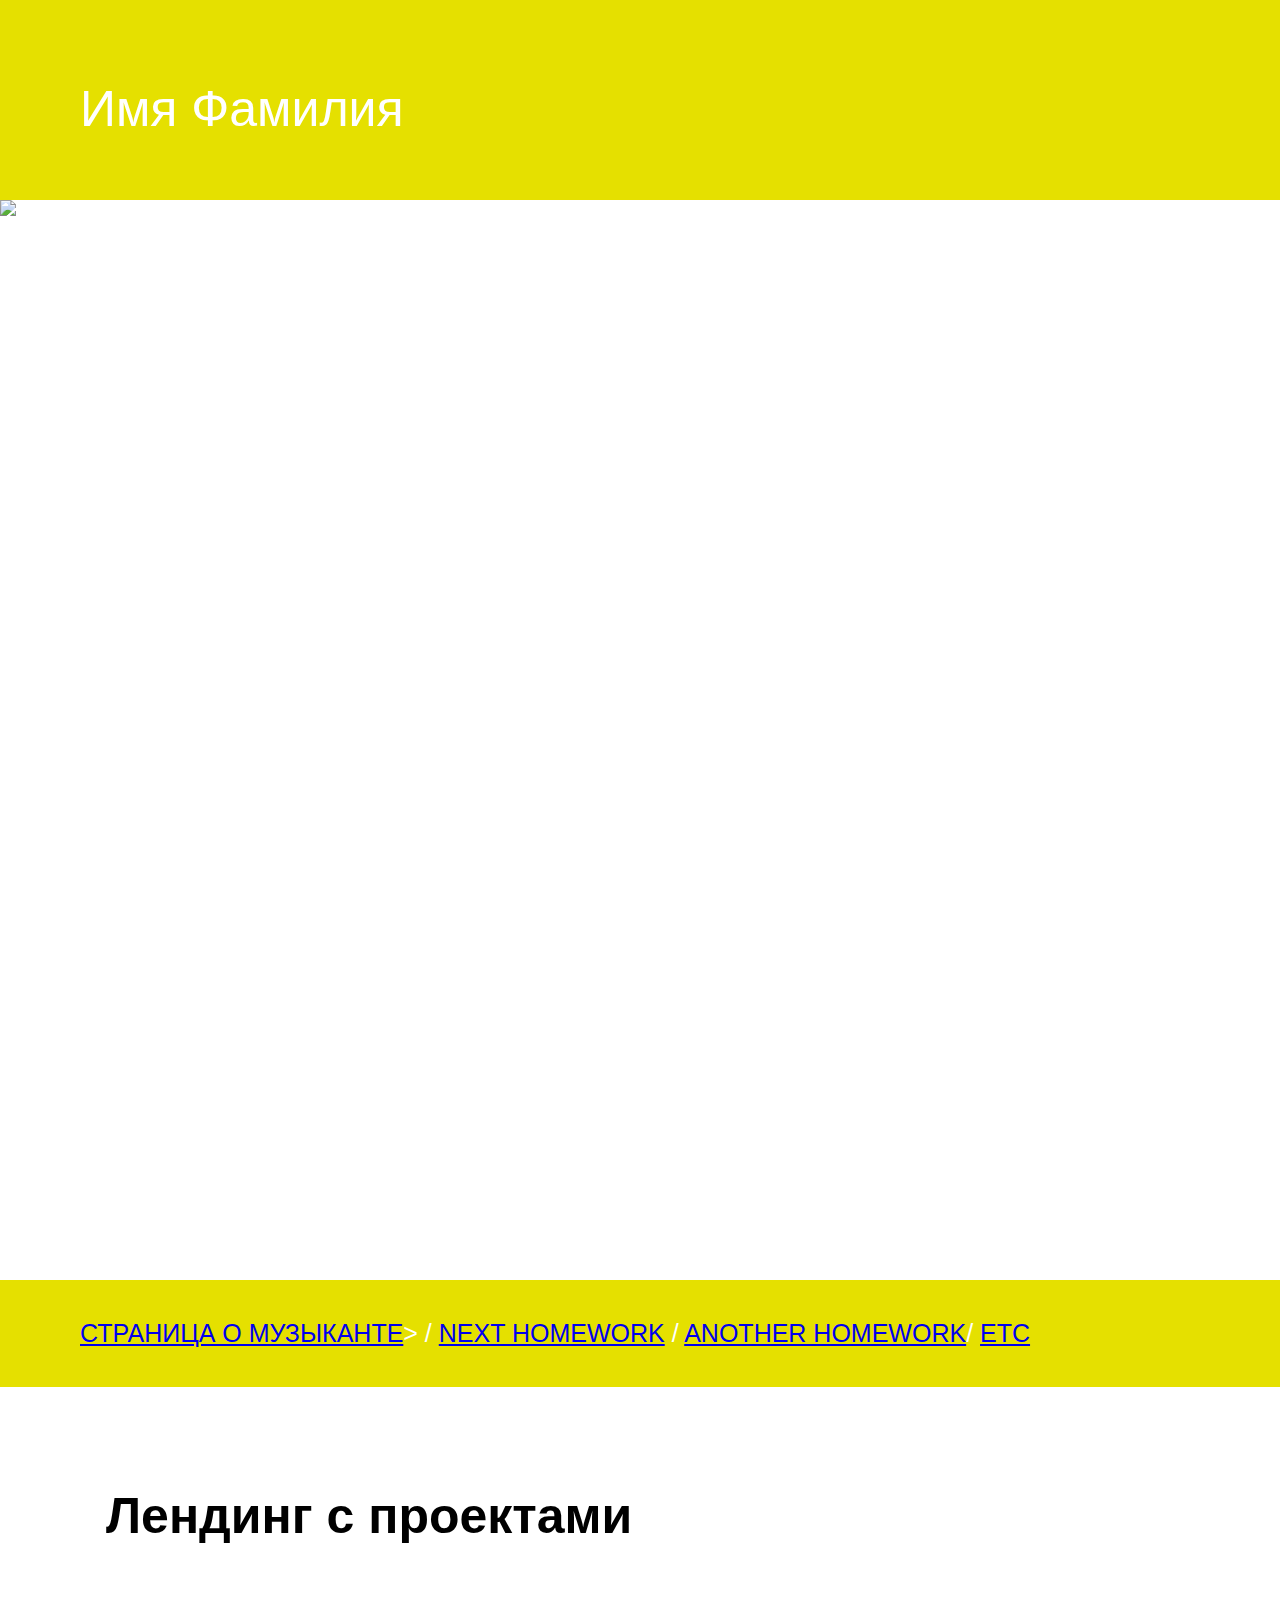
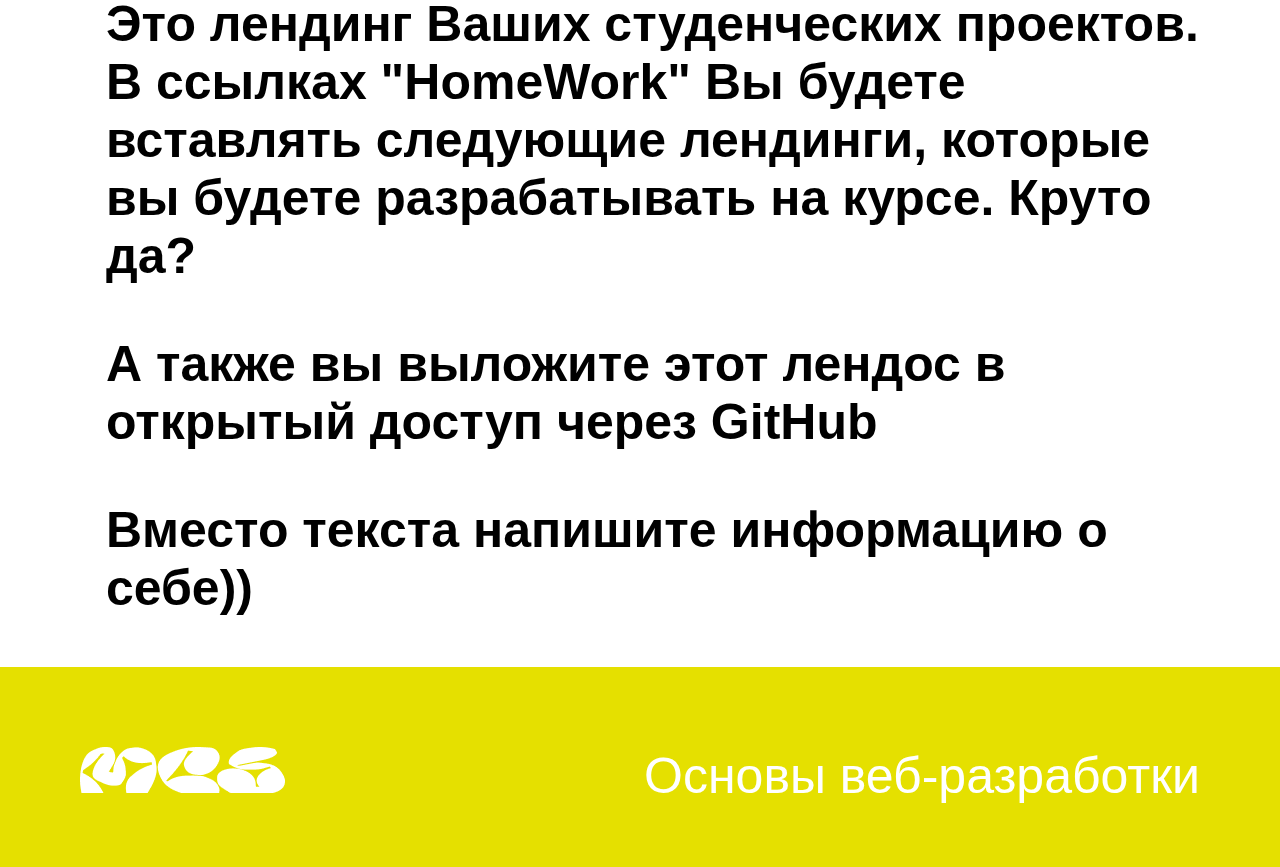
==== prj3/layout1.html @ 34827d99 "new projects" ====
<!DOCTYPE html>
<html lang="en">
<head>
    <meta charset="UTF-8">
    <title>Layout1</title>
    <link rel="stylesheet" href="stylelayout1.css">
</head>
<body>
    <div class="header-container">
        <div class="header">
            <div class="name">Имя Фамилия</div>
        </div>
    </div>
    <div class="image">
        <img src="images/untitled.png"/>
    </div>
    <div class="page">
        <div class="text"><a href="#">СТРАНИЦА О МУЗЫКАНТЕ</a>> / <a href="#">NEXT HOMEWORK</a>
             / <a href="@">ANOTHER HOMEWORK</a>/ <a href="#">ETC</a></div>
    </div>
        <h1>Лендинг с проектами</h1>
        <p>Это лендинг Ваших студенческих проектов.
        В ссылках "HomeWork" Вы будете вставлять
        следующие лендинги, которые вы будете
        разрабатывать на курсе. Круто да?</p>
        <p>А также вы выложите этот лендос в открытый 
        доступ через GitHub</p>
        <p>Вместо текста напишите информацию о себе))</p>
        <div class="footer-container">
            <div class="footer">
                <div class="logo"><img src="images/logo.png"/></div>
                <div class="base">Основы веб-разработки</div>
            </div>
        </div>

    </body>
</html>
---- prj3/stylelayout1.css ----
* {
    padding: 0;
    margin: 0;
    box-sizing: border-box;
}


.header-container {
    display: flex;
    justify-content: center;
    background-color: #E5E000;
    color: #ffffff;
}
.header {
    width: 1440px;
    height: 200px;
    display: flex;
    justify-content: space-between;
}
.name {
    font-family: Helvetica, sans-serif;
    font-size: 50px;
    padding: 80px 0 80px 80px;
}
.page {
    display: flex;
    justify-content: flex-start;
    background-color: #E5E000;
    color: #ffffff;
}
.image {
    width: 1440px;
    height: 1080px;
}

.text {
    font-family: Helvetica, sans-serif;
    font-size: 25px;
    padding: 39px 0 39px 80px;
}
p {
    font-family: Helvetica, sans-serif;
    font-size: 50px;
    margin: 0 54px 0 106px ;
    padding-bottom: 50px;
    font-weight: bold;
}
h1 {
    font-family: Helvetica, sans-serif;
    font-size: 50px;
    padding: 100px 0px 50px 0px;
    margin-left: 106px;
}
.footer-container {
    display: flex;
    justify-content: center;
    background-color: #E5E000;
    color: #ffffff;
}
.footer {
    width: 1440px;
    height: 200px;
    display: flex;
    justify-content: space-between;
}
.logo {
    padding: 80px 0px 80px 80px;
}
.base {
    display: flex;
    justify-content: flex-end;
    font-family: Helvetica, sans-serif;
    font-size: 50px;
    padding: 80px 80px 80px 80px;
}
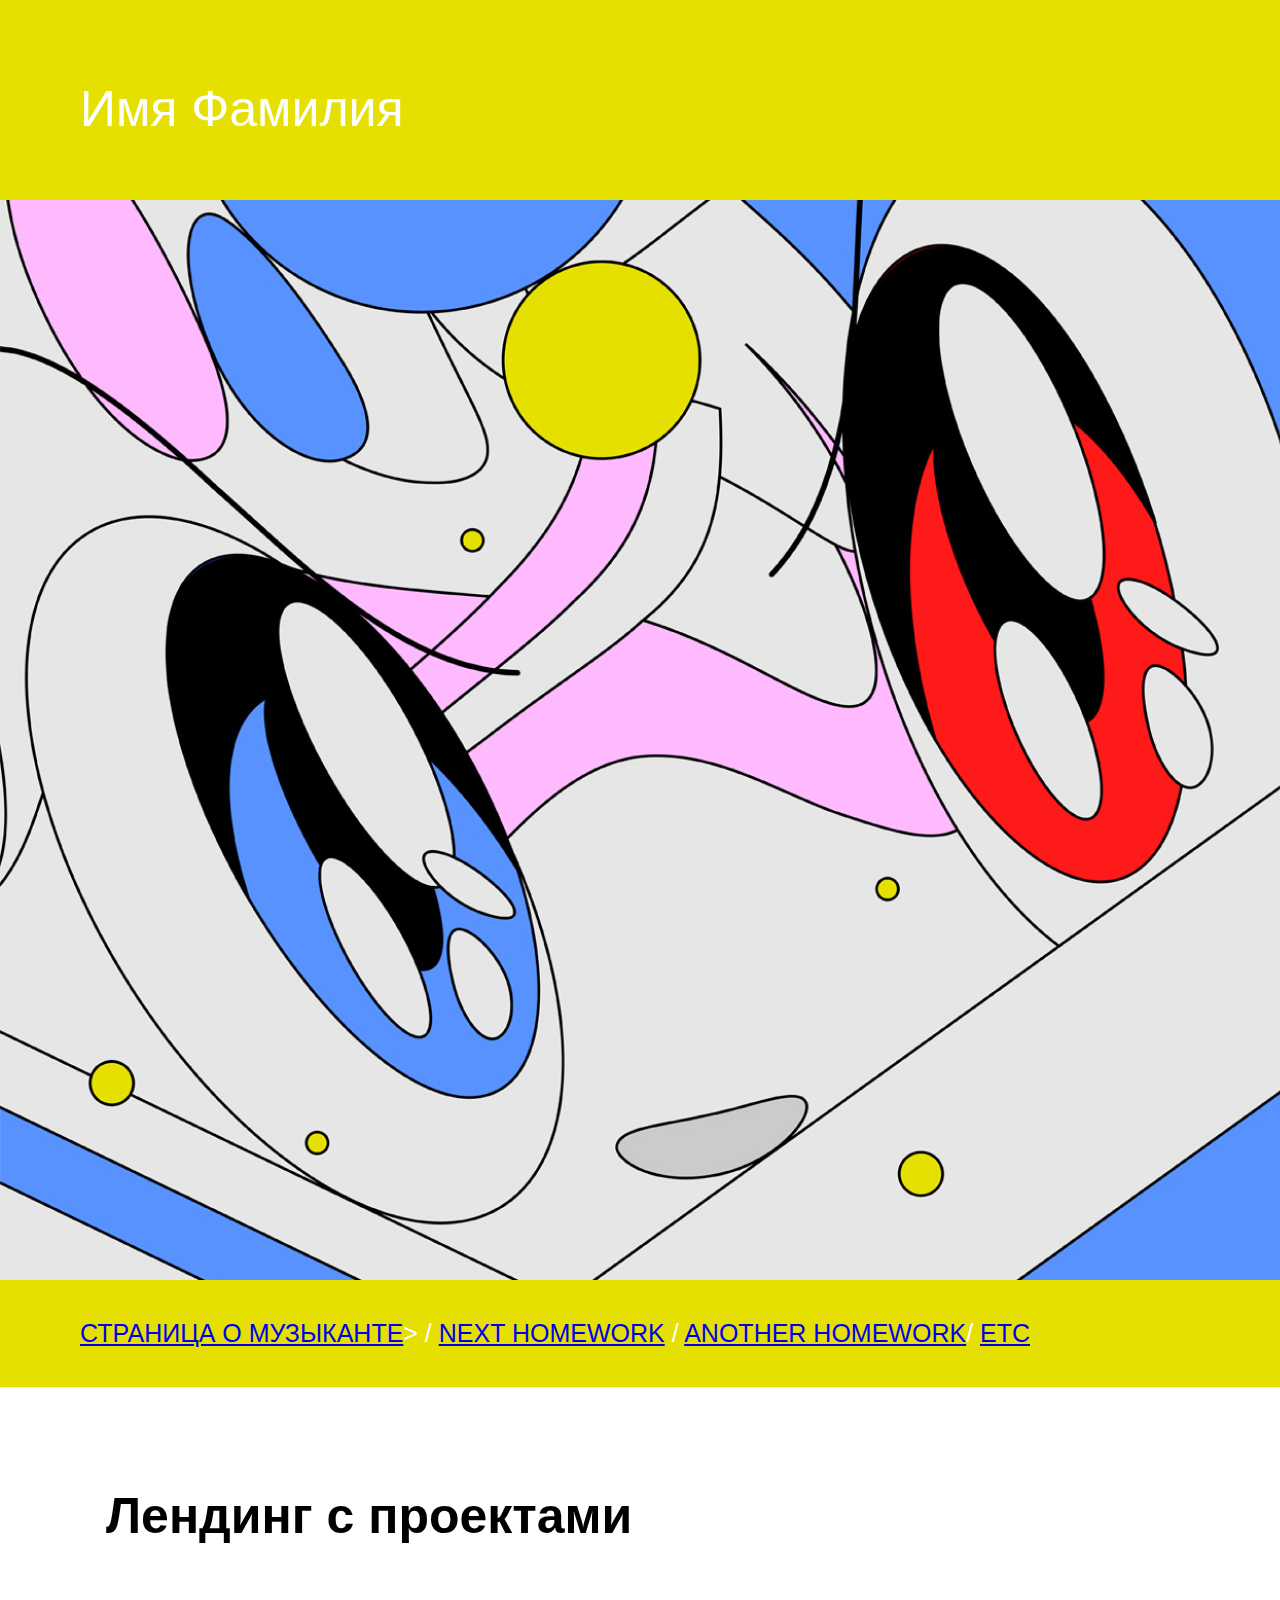
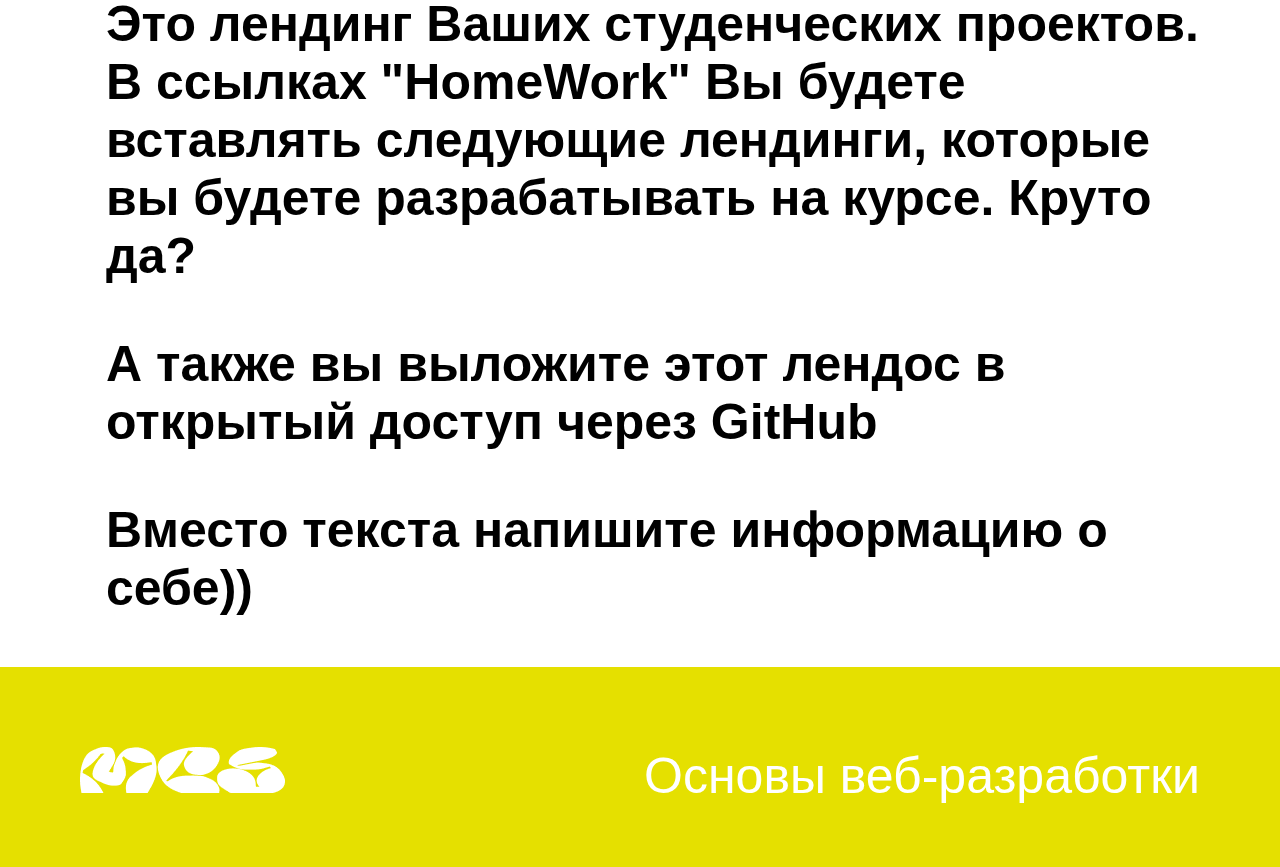
==== commit 13faa2db: "prj3" ====
--- a/prj3/layout1.html
+++ b/prj3/layout1.html
@@ -12,7 +12,7 @@
         </div>
     </div>
     <div class="image">
-        <img src="images/untitled.png"/>
+        <img src="images/img.png"/>
     </div>
     <div class="page">
         <div class="text"><a href="#">СТРАНИЦА О МУЗЫКАНТЕ</a>> / <a href="#">NEXT HOMEWORK</a>
